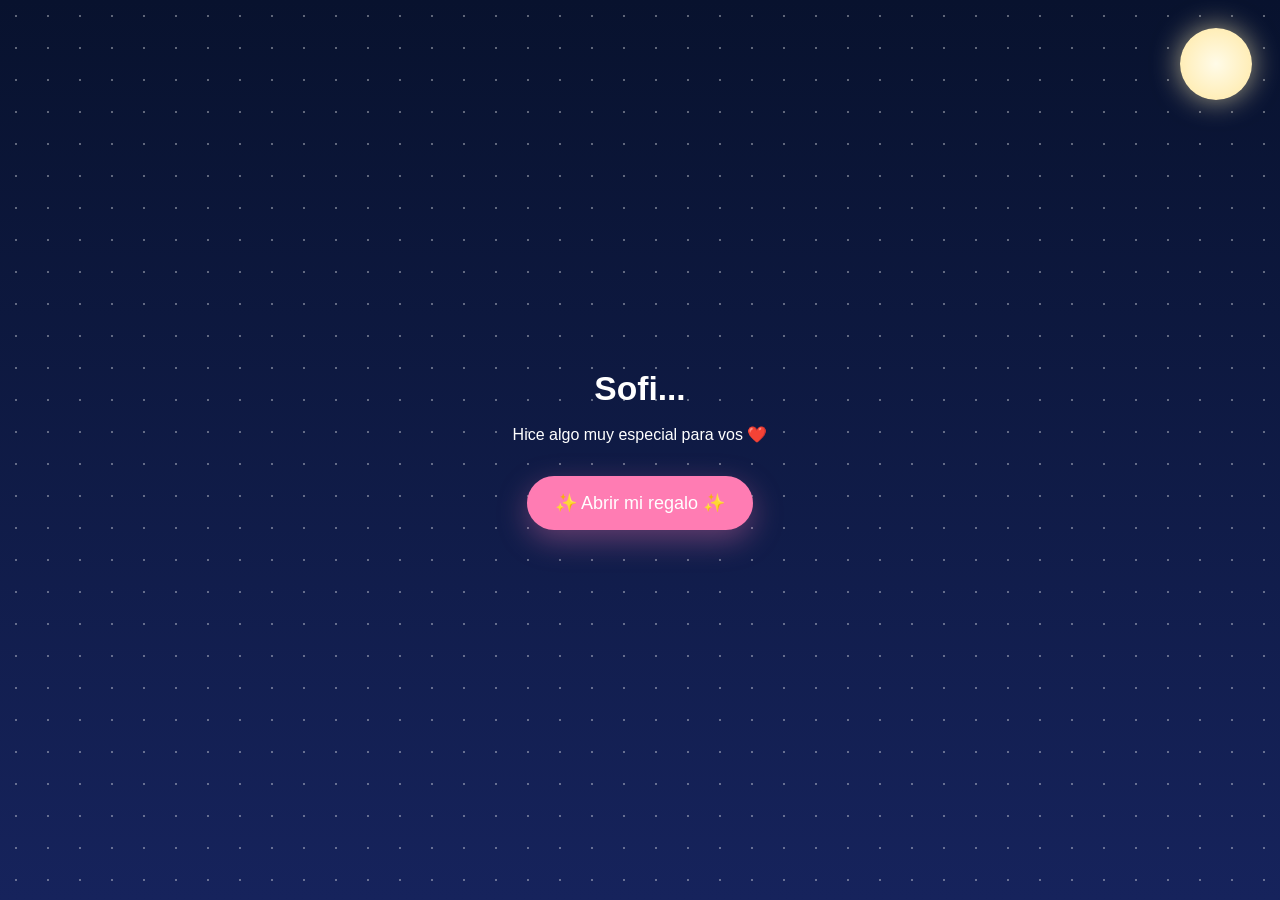
==== index.html @ 172b6b3c "Update index.html" ====
<!DOCTYPE html>
<html lang="es">
<head>
<meta charset="UTF-8">
<meta name="viewport" content="width=device-width, initial-scale=1.0">
<title>Para Sofi ❤️</title>
<style>
*{margin:0;padding:0;box-sizing:border-box;}
body{
  height:100vh;
  overflow:hidden;
  font-family:-apple-system,BlinkMacSystemFont,"Segoe UI",sans-serif;
  background:linear-gradient(180deg,#08122e,#16235c);
  color:white;
}
.sky::before{
  content:'';
  position:absolute;
  inset:0;
  background-image:radial-gradient(white 1px, transparent 1px);
  background-size:32px 32px;
  opacity:.35;
  animation:stars 20s linear infinite;
}
@keyframes stars{
  from{transform:translateY(0);}
  to{transform:translateY(24px);}
}
.moon{
  position:absolute;
  top:28px;
  right:28px;
  width:72px;
  height:72px;
  border-radius:50%;
  background:radial-gradient(circle,#fffbe8,#ffe8a3);
  box-shadow:0 0 28px rgba(255,240,180,.65);
}
.center{
  position:relative;
  z-index:2;
  height:100vh;
  display:flex;
  flex-direction:column;
  align-items:center;
  justify-content:center;
  text-align:center;
  padding:28px;
}
h1{font-size:2.1rem;margin-bottom:14px;}
p{max-width:320px;line-height:1.6;margin-bottom:28px;}
button{
  background:#ff7cb3;
  color:#fff;
  border:none;
  border-radius:999px;
  padding:16px 28px;
  font-size:18px;
  box-shadow:0 10px 30px rgba(255,124,179,.35);
}
.heart{
  position:absolute;
  bottom:-24px;
  color:#ff9ec7;
  font-size:20px;
  animation:up linear forwards;
  pointer-events:none;
}
@keyframes up{
  from{transform:translateY(0) scale(.8);opacity:0;}
  10%{opacity:.9;}
  to{transform:translateY(-110vh) scale(1.3);opacity:0;}
}
#scene{display:none;}
.cats{
  position:relative;
  width:340px;
  height:210px;
  margin:10px 0 16px;
}
.cat{
  position:absolute;
  bottom:12px;
  width:108px;
  height:108px;
  transition:left 2.4s ease,right 2.4s ease,transform .8s ease;
}
#gray{left:-130px;}
#white{right:-130px;}
.face{fill:#fff;}
.eye{fill:#333;}
.blush{fill:#f7b6c7;}
.nose{fill:#f7a6b8;}
#love{
  opacity:0;
  transition:opacity .9s ease;
}
#love.show{opacity:1;}
.bigHeart{
  position:absolute;
  left:50%;
  top:36px;
  transform:translateX(-50%) scale(0);
  font-size:34px;
  transition:transform .5s ease;
}
.bigHeart.show{
  transform:translateX(-50%) scale(1);
}
</style>
</head>
<body>
<div class="sky"></div>
<div class="moon"></div>

<div id="intro" class="center">
  <h1>Sofi...</h1>
  <p>Hice algo muy especial para vos ❤️</p>
  <button id="openBtn">✨ Abrir mi regalo ✨</button>
</div>

<div id="scene" class="center">
  <h1>Nuestra historia ❤️</h1>
  <div class="cats">
    <div class="bigHeart" id="bigHeart">💖</div>

    <div class="cat" id="gray">
      <svg viewBox="0 0 120 120">
        <polygon points="24,26 44,8 50,32" fill="#9ea5af"/>
        <polygon points="96,26 76,8 70,32" fill="#9ea5af"/>
        <circle cx="60" cy="60" r="38" fill="#b9bfc8"/>
        <circle class="eye" cx="47" cy="56" r="4"/>
        <circle class="eye" cx="73" cy="56" r="4"/>
        <ellipse class="nose" cx="60" cy="67" rx="5" ry="4"/>
        <circle class="blush" cx="42" cy="66" r="5"/>
        <circle class="blush" cx="78" cy="66" r="5"/>
      </svg>
    </div>

    <div class="cat" id="white">
      <svg viewBox="0 0 120 120">
        <polygon points="24,26 44,8 50,32" fill="#f0f0f0"/>
        <polygon points="96,26 76,8 70,32" fill="#f0f0f0"/>
        <circle cx="60" cy="60" r="38" fill="#ffffff"/>
        <circle class="eye" cx="47" cy="56" r="4"/>
        <circle class="eye" cx="73" cy="56" r="4"/>
        <ellipse class="nose" cx="60" cy="67" rx="5" ry="4"/>
        <circle class="blush" cx="42" cy="66" r="5"/>
        <circle class="blush" cx="78" cy="66" r="5"/>
      </svg>
    </div>
  </div>
  <p id="love">Como ellos, yo siempre voy a elegir acercarme a vos.</p>
</div>

<script>
function heart(){
  const h=document.createElement('div');
  h.className='heart';
  h.textContent='❤';
  h.style.left=Math.random()*100+'vw';
  h.style.animationDuration=(4+Math.random()*3)+'s';
  document.body.appendChild(h);
  setTimeout(()=>h.remove(),7000);
}
setInterval(heart,650);

const intro=document.getElementById('intro');
const scene=document.getElementById('scene');
const gray=document.getElementById('gray');
const white=document.getElementById('white');
const love=document.getElementById('love');
const bigHeart=document.getElementById('bigHeart');

document.getElementById('openBtn').onclick=()=>{
  intro.style.display='none';
  scene.style.display='flex';

  setTimeout(()=>{
    gray.style.left='98px';
    white.style.right='98px';
  },200);

  setTimeout(()=>{
    gray.style.transform='scale(1.08)';
    white.style.transform='scale(1.08)';
    bigHeart.classList.add('show');
    love.classList.add('show');
  },2700);
};
</script>
</body>
</html>
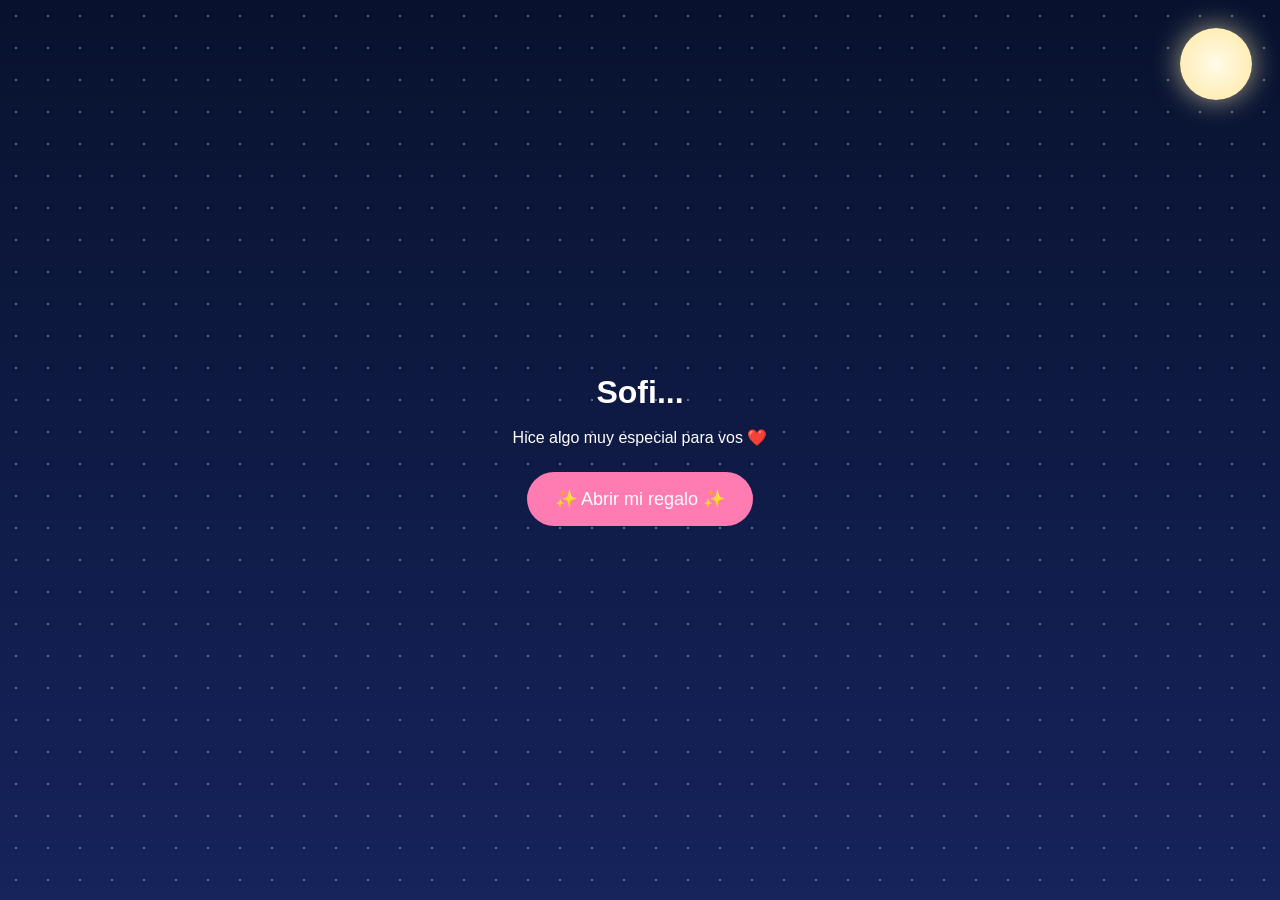
==== commit 7c0dcccc: "Update index.html" ====
--- a/index.html
+++ b/index.html
@@ -7,27 +7,24 @@
 <style>
 *{margin:0;padding:0;box-sizing:border-box;}
 body{
-  height:100vh;
-  overflow:hidden;
   font-family:-apple-system,BlinkMacSystemFont,"Segoe UI",sans-serif;
   background:linear-gradient(180deg,#08122e,#16235c);
   color:white;
+  overflow:hidden;
+  height:100vh;
 }
 .sky::before{
   content:'';
-  position:absolute;
+  position:fixed;
   inset:0;
   background-image:radial-gradient(white 1px, transparent 1px);
   background-size:32px 32px;
   opacity:.35;
   animation:stars 20s linear infinite;
 }
-@keyframes stars{
-  from{transform:translateY(0);}
-  to{transform:translateY(24px);}
-}
+@keyframes stars{from{transform:translateY(0);}to{transform:translateY(24px);}}
 .moon{
-  position:absolute;
+  position:fixed;
   top:28px;
   right:28px;
   width:72px;
@@ -36,19 +33,19 @@
   background:radial-gradient(circle,#fffbe8,#ffe8a3);
   box-shadow:0 0 28px rgba(255,240,180,.65);
 }
-.center{
-  position:relative;
-  z-index:2;
-  height:100vh;
+.screen{
+  position:absolute;
+  inset:0;
   display:flex;
   flex-direction:column;
   align-items:center;
   justify-content:center;
   text-align:center;
-  padding:28px;
-}
-h1{font-size:2.1rem;margin-bottom:14px;}
-p{max-width:320px;line-height:1.6;margin-bottom:28px;}
+  padding:24px;
+}
+.hidden{display:none;}
+h1{font-size:2rem;margin-bottom:14px;}
+p{max-width:320px;line-height:1.6;margin-bottom:22px;}
 button{
   background:#ff7cb3;
   color:#fff;
@@ -56,13 +53,11 @@
   border-radius:999px;
   padding:16px 28px;
   font-size:18px;
-  box-shadow:0 10px 30px rgba(255,124,179,.35);
 }
 .heart{
-  position:absolute;
-  bottom:-24px;
+  position:fixed;
+  bottom:-20px;
   color:#ff9ec7;
-  font-size:20px;
   animation:up linear forwards;
   pointer-events:none;
 }
@@ -71,41 +66,68 @@
   10%{opacity:.9;}
   to{transform:translateY(-110vh) scale(1.3);opacity:0;}
 }
-#scene{display:none;}
 .cats{
   position:relative;
-  width:340px;
-  height:210px;
-  margin:10px 0 16px;
+  width:320px;
+  height:170px;
+  margin:10px 0 20px;
 }
 .cat{
   position:absolute;
+  width:90px;
+  height:90px;
+  transition:all 2s ease;
+}
+#gray{left:-120px;}
+#white{right:-120px;}
+.gift{
+  width:110px;
+  height:110px;
+  border-radius:24px;
+  background:#ff9ec7;
+  display:flex;
+  align-items:center;
+  justify-content:center;
+  font-size:54px;
+  box-shadow:0 0 24px rgba(255,158,199,.55);
+  animation:floatGift 2.5s ease-in-out infinite;
+  margin:18px 0;
+}
+@keyframes floatGift{
+  0%,100%{transform:translateY(0);}
+  50%{transform:translateY(-8px);}
+}
+.envelope{
+  width:260px;
+  height:170px;
+  background:#fff4f7;
+  border-radius:14px;
+  position:relative;
+  color:#333;
+  box-shadow:0 12px 28px rgba(0,0,0,.25);
+}
+.flap{
+  position:absolute;
+  top:0;
+  left:0;
+  right:0;
+  height:78px;
+  background:#ffd6e5;
+  clip-path:polygon(0 0,100% 0,50% 100%);
+}
+.letter{
+  position:absolute;
+  left:12px;
+  right:12px;
+  top:58px;
   bottom:12px;
-  width:108px;
-  height:108px;
-  transition:left 2.4s ease,right 2.4s ease,transform .8s ease;
-}
-#gray{left:-130px;}
-#white{right:-130px;}
-.face{fill:#fff;}
-.eye{fill:#333;}
-.blush{fill:#f7b6c7;}
-.nose{fill:#f7a6b8;}
-#love{
-  opacity:0;
-  transition:opacity .9s ease;
-}
-#love.show{opacity:1;}
-.bigHeart{
-  position:absolute;
-  left:50%;
-  top:36px;
-  transform:translateX(-50%) scale(0);
-  font-size:34px;
-  transition:transform .5s ease;
-}
-.bigHeart.show{
-  transform:translateX(-50%) scale(1);
+  background:#fff;
+  border-radius:10px;
+  padding:12px;
+  overflow:auto;
+  text-align:left;
+  font-size:14px;
+  line-height:1.45;
 }
 </style>
 </head>
@@ -113,44 +135,69 @@
 <div class="sky"></div>
 <div class="moon"></div>
 
-<div id="intro" class="center">
+<div id="intro" class="screen">
   <h1>Sofi...</h1>
   <p>Hice algo muy especial para vos ❤️</p>
-  <button id="openBtn">✨ Abrir mi regalo ✨</button>
-</div>
-
-<div id="scene" class="center">
+  <button id="start">✨ Abrir mi regalo ✨</button>
+</div>
+
+<div id="cats" class="screen hidden">
   <h1>Nuestra historia ❤️</h1>
   <div class="cats">
-    <div class="bigHeart" id="bigHeart">💖</div>
-
-    <div class="cat" id="gray">
+    <div id="gray" class="cat">
       <svg viewBox="0 0 120 120">
         <polygon points="24,26 44,8 50,32" fill="#9ea5af"/>
         <polygon points="96,26 76,8 70,32" fill="#9ea5af"/>
         <circle cx="60" cy="60" r="38" fill="#b9bfc8"/>
-        <circle class="eye" cx="47" cy="56" r="4"/>
-        <circle class="eye" cx="73" cy="56" r="4"/>
-        <ellipse class="nose" cx="60" cy="67" rx="5" ry="4"/>
-        <circle class="blush" cx="42" cy="66" r="5"/>
-        <circle class="blush" cx="78" cy="66" r="5"/>
+        <circle cx="47" cy="56" r="4" fill="#333"/>
+        <circle cx="73" cy="56" r="4" fill="#333"/>
+        <ellipse cx="60" cy="67" rx="5" ry="4" fill="#f7a6b8"/>
+        <circle cx="42" cy="66" r="5" fill="#f7b6c7"/>
+        <circle cx="78" cy="66" r="5" fill="#f7b6c7"/>
       </svg>
     </div>
-
-    <div class="cat" id="white">
+    <div id="white" class="cat">
       <svg viewBox="0 0 120 120">
         <polygon points="24,26 44,8 50,32" fill="#f0f0f0"/>
         <polygon points="96,26 76,8 70,32" fill="#f0f0f0"/>
         <circle cx="60" cy="60" r="38" fill="#ffffff"/>
-        <circle class="eye" cx="47" cy="56" r="4"/>
-        <circle class="eye" cx="73" cy="56" r="4"/>
-        <ellipse class="nose" cx="60" cy="67" rx="5" ry="4"/>
-        <circle class="blush" cx="42" cy="66" r="5"/>
-        <circle class="blush" cx="78" cy="66" r="5"/>
+        <circle cx="47" cy="56" r="4" fill="#333"/>
+        <circle cx="73" cy="56" r="4" fill="#333"/>
+        <ellipse cx="60" cy="67" rx="5" ry="4" fill="#f7a6b8"/>
+        <circle cx="42" cy="66" r="5" fill="#ffd0dd"/>
+        <circle cx="78" cy="66" r="5" fill="#ffd0dd"/>
       </svg>
     </div>
   </div>
-  <p id="love">Como ellos, yo siempre voy a elegir acercarme a vos.</p>
+  <p>Como ellos, yo siempre voy a elegir acercarme a vos.</p>
+</div>
+
+<div id="gift" class="screen hidden">
+  <h1>Tengo una sorpresa para vos...</h1>
+  <div class="gift" id="giftBox">🎁</div>
+  <p>Tocá el regalo</p>
+</div>
+
+<div id="letter" class="screen hidden">
+  <h1>Para vos, mi amor ❤️</h1>
+  <div class="envelope">
+    <div class="flap"></div>
+    <div class="letter">
+      <p><strong>Hola mi amor, feliz Día de la Novia.</strong></p>
+      <p>La verdad no conozco mucho de fechas o cosas por el estilo, pero por vos me aprendo todas.</p>
+      <p>Te quería agradecer por enseñarme a amar de verdad, a confiar. Cada día me siento agradecido por la grandiosa novia que tengo: hermosa, inteligente, atlética, siempre pensás en tu familia y amigos y cuidás a todos con un amor que admiro muchísimo.</p>
+      <p>Sos un ejemplo en todo sentido. Siempre aprendo de vos y me ayudaste a mejorar en todo. Te amo y estoy totalmente agradecido con vos.</p>
+      <p>No hay momentos malos a tu lado; incluso cuando algo es difícil, nuestro ambiente cambia. Amo la energía y la sinergia que creamos juntos. Es única.</p>
+      <p>Hasta hacer nada con vos es todo. Lo mínimo se vuelve grandioso.</p>
+      <p>Aún tengo mis cosas por arreglar, pero quiero mejorar para ser el novio que merecés.</p>
+      <p>Gracias por aparecer en mi vida. Sos vos con quien quiero construir un futuro, porque siento que todo lo podemos hablar.</p>
+      <p>Obviamente nos podemos enojar, pero siempre que me pidas amor, jamás te lo voy a negar.</p>
+      <p>Un beso y un abrazo mío siempre serán tuyos.</p>
+      <p>Amo cómo buscamos lo mejor del otro y cómo queremos mejorar juntos.</p>
+      <p><strong>Te adoro, mi vida. Feliz Día de la Novia.</strong></p>
+      <p><strong>Te ama Jeffry, y muchísimo.</strong></p>
+    </div>
+  </div>
 </div>
 
 <script>
@@ -166,27 +213,28 @@
 setInterval(heart,650);
 
 const intro=document.getElementById('intro');
-const scene=document.getElementById('scene');
+const cats=document.getElementById('cats');
+const gift=document.getElementById('gift');
+const letter=document.getElementById('letter');
 const gray=document.getElementById('gray');
 const white=document.getElementById('white');
-const love=document.getElementById('love');
-const bigHeart=document.getElementById('bigHeart');
-
-document.getElementById('openBtn').onclick=()=>{
-  intro.style.display='none';
-  scene.style.display='flex';
-
+
+document.getElementById('start').onclick=()=>{
+  intro.classList.add('hidden');
+  cats.classList.remove('hidden');
   setTimeout(()=>{
-    gray.style.left='98px';
-    white.style.right='98px';
+    gray.style.left='90px';
+    white.style.right='90px';
   },200);
-
   setTimeout(()=>{
-    gray.style.transform='scale(1.08)';
-    white.style.transform='scale(1.08)';
-    bigHeart.classList.add('show');
-    love.classList.add('show');
-  },2700);
+    cats.classList.add('hidden');
+    gift.classList.remove('hidden');
+  },3200);
+};
+
+document.getElementById('giftBox').onclick=()=>{
+  gift.classList.add('hidden');
+  letter.classList.remove('hidden');
 };
 </script>
 </body>
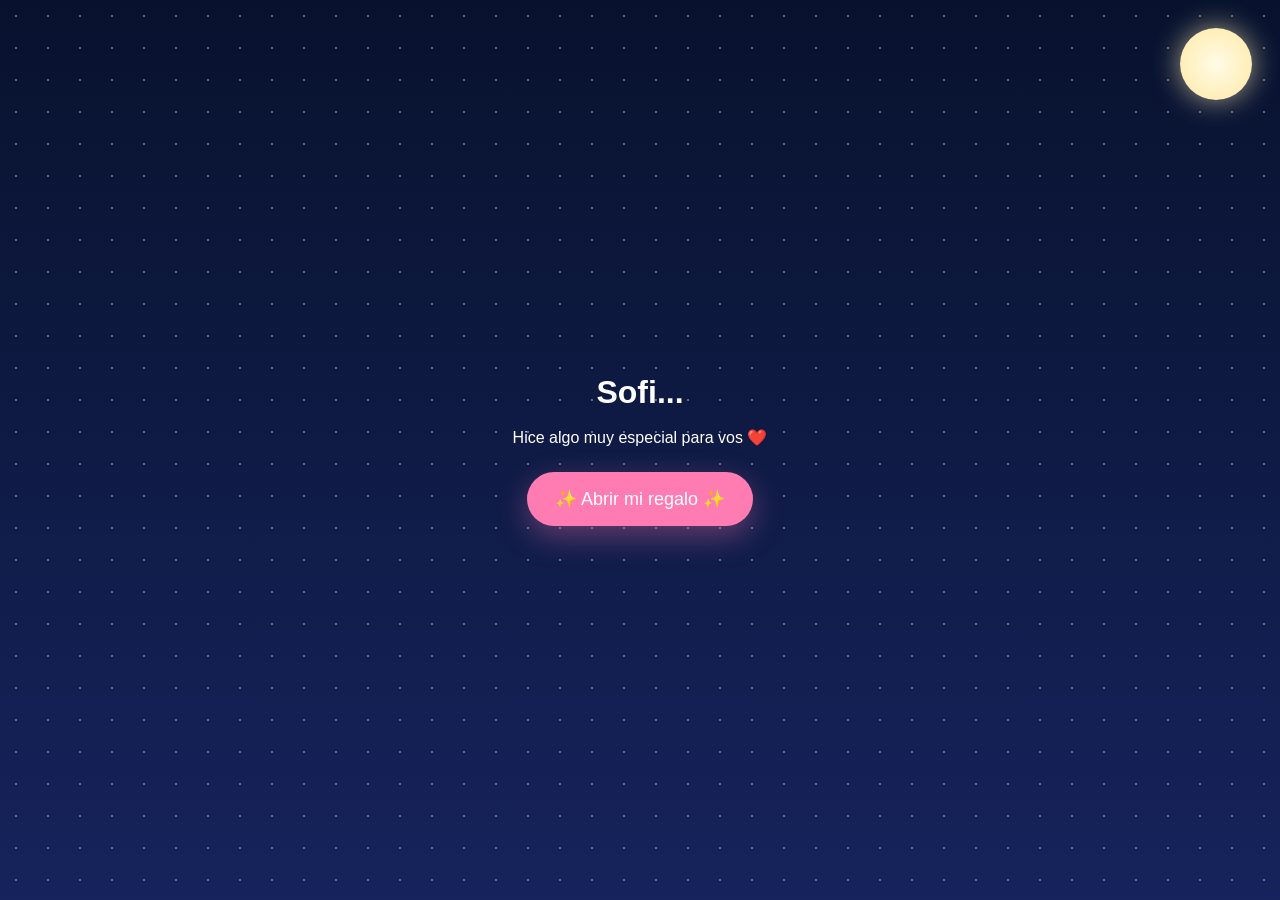
==== commit 04e50983: "Update index.html" ====
--- a/index.html
+++ b/index.html
@@ -1,241 +1,145 @@
 <!DOCTYPE html>
 <html lang="es">
 <head>
-<meta charset="UTF-8">
-<meta name="viewport" content="width=device-width, initial-scale=1.0">
-<title>Para Sofi ❤️</title>
-<style>
-*{margin:0;padding:0;box-sizing:border-box;}
-body{
-  font-family:-apple-system,BlinkMacSystemFont,"Segoe UI",sans-serif;
-  background:linear-gradient(180deg,#08122e,#16235c);
-  color:white;
-  overflow:hidden;
-  height:100vh;
-}
-.sky::before{
-  content:'';
-  position:fixed;
-  inset:0;
-  background-image:radial-gradient(white 1px, transparent 1px);
-  background-size:32px 32px;
-  opacity:.35;
-  animation:stars 20s linear infinite;
-}
-@keyframes stars{from{transform:translateY(0);}to{transform:translateY(24px);}}
-.moon{
-  position:fixed;
-  top:28px;
-  right:28px;
-  width:72px;
-  height:72px;
-  border-radius:50%;
-  background:radial-gradient(circle,#fffbe8,#ffe8a3);
-  box-shadow:0 0 28px rgba(255,240,180,.65);
-}
-.screen{
-  position:absolute;
-  inset:0;
-  display:flex;
-  flex-direction:column;
-  align-items:center;
-  justify-content:center;
-  text-align:center;
-  padding:24px;
-}
-.hidden{display:none;}
-h1{font-size:2rem;margin-bottom:14px;}
-p{max-width:320px;line-height:1.6;margin-bottom:22px;}
-button{
-  background:#ff7cb3;
-  color:#fff;
-  border:none;
-  border-radius:999px;
-  padding:16px 28px;
-  font-size:18px;
-}
-.heart{
-  position:fixed;
-  bottom:-20px;
-  color:#ff9ec7;
-  animation:up linear forwards;
-  pointer-events:none;
-}
-@keyframes up{
-  from{transform:translateY(0) scale(.8);opacity:0;}
-  10%{opacity:.9;}
-  to{transform:translateY(-110vh) scale(1.3);opacity:0;}
-}
-.cats{
-  position:relative;
-  width:320px;
-  height:170px;
-  margin:10px 0 20px;
-}
-.cat{
-  position:absolute;
-  width:90px;
-  height:90px;
-  transition:all 2s ease;
-}
-#gray{left:-120px;}
-#white{right:-120px;}
-.gift{
-  width:110px;
-  height:110px;
-  border-radius:24px;
-  background:#ff9ec7;
-  display:flex;
-  align-items:center;
-  justify-content:center;
-  font-size:54px;
-  box-shadow:0 0 24px rgba(255,158,199,.55);
-  animation:floatGift 2.5s ease-in-out infinite;
-  margin:18px 0;
-}
-@keyframes floatGift{
-  0%,100%{transform:translateY(0);}
-  50%{transform:translateY(-8px);}
-}
-.envelope{
-  width:260px;
-  height:170px;
-  background:#fff4f7;
-  border-radius:14px;
-  position:relative;
-  color:#333;
-  box-shadow:0 12px 28px rgba(0,0,0,.25);
-}
-.flap{
-  position:absolute;
-  top:0;
-  left:0;
-  right:0;
-  height:78px;
-  background:#ffd6e5;
-  clip-path:polygon(0 0,100% 0,50% 100%);
-}
-.letter{
-  position:absolute;
-  left:12px;
-  right:12px;
-  top:58px;
-  bottom:12px;
-  background:#fff;
-  border-radius:10px;
-  padding:12px;
-  overflow:auto;
-  text-align:left;
-  font-size:14px;
-  line-height:1.45;
-}
-</style>
+  <meta charset="UTF-8">
+  <meta name="viewport" content="width=device-width, initial-scale=1.0">
+  <title>Para Sofi ❤️</title>
+  <link rel="stylesheet" href="style.css">
 </head>
 <body>
-<div class="sky"></div>
-<div class="moon"></div>
 
-<div id="intro" class="screen">
-  <h1>Sofi...</h1>
-  <p>Hice algo muy especial para vos ❤️</p>
-  <button id="start">✨ Abrir mi regalo ✨</button>
-</div>
+  <div class="sky"></div>
+  <div class="moon"></div>
 
-<div id="cats" class="screen hidden">
-  <h1>Nuestra historia ❤️</h1>
-  <div class="cats">
-    <div id="gray" class="cat">
-      <svg viewBox="0 0 120 120">
-        <polygon points="24,26 44,8 50,32" fill="#9ea5af"/>
-        <polygon points="96,26 76,8 70,32" fill="#9ea5af"/>
-        <circle cx="60" cy="60" r="38" fill="#b9bfc8"/>
-        <circle cx="47" cy="56" r="4" fill="#333"/>
-        <circle cx="73" cy="56" r="4" fill="#333"/>
-        <ellipse cx="60" cy="67" rx="5" ry="4" fill="#f7a6b8"/>
-        <circle cx="42" cy="66" r="5" fill="#f7b6c7"/>
-        <circle cx="78" cy="66" r="5" fill="#f7b6c7"/>
-      </svg>
+  <!-- Pantalla inicial -->
+  <div id="intro" class="screen">
+    <h1>Sofi...</h1>
+    <p>Hice algo muy especial para vos ❤️</p>
+    <button id="start">✨ Abrir mi regalo ✨</button>
+  </div>
+
+  <!-- Gatitos -->
+  <div id="cats" class="screen hidden">
+    <h1>Nuestra historia ❤️</h1>
+
+    <div class="cats">
+
+      <div id="gray" class="cat">
+        <svg viewBox="0 0 120 120">
+          <polygon points="24,26 44,8 50,32" fill="#9ea5af"/>
+          <polygon points="96,26 76,8 70,32" fill="#9ea5af"/>
+          <circle cx="60" cy="60" r="38" fill="#b9bfc8"/>
+          <circle cx="47" cy="56" r="4" fill="#333"/>
+          <circle cx="73" cy="56" r="4" fill="#333"/>
+          <ellipse cx="60" cy="67" rx="5" ry="4" fill="#f7a6b8"/>
+          <circle cx="42" cy="66" r="5" fill="#f7b6c7"/>
+          <circle cx="78" cy="66" r="5" fill="#f7b6c7"/>
+        </svg>
+      </div>
+
+      <div id="white" class="cat">
+        <svg viewBox="0 0 120 120">
+          <polygon points="24,26 44,8 50,32" fill="#f0f0f0"/>
+          <polygon points="96,26 76,8 70,32" fill="#f0f0f0"/>
+          <circle cx="60" cy="60" r="38" fill="#ffffff"/>
+          <circle cx="47" cy="56" r="4" fill="#333"/>
+          <circle cx="73" cy="56" r="4" fill="#333"/>
+          <ellipse cx="60" cy="67" rx="5" ry="4" fill="#f7a6b8"/>
+          <circle cx="42" cy="66" r="5" fill="#ffd0dd"/>
+          <circle cx="78" cy="66" r="5" fill="#ffd0dd"/>
+        </svg>
+      </div>
+
     </div>
-    <div id="white" class="cat">
-      <svg viewBox="0 0 120 120">
-        <polygon points="24,26 44,8 50,32" fill="#f0f0f0"/>
-        <polygon points="96,26 76,8 70,32" fill="#f0f0f0"/>
-        <circle cx="60" cy="60" r="38" fill="#ffffff"/>
-        <circle cx="47" cy="56" r="4" fill="#333"/>
-        <circle cx="73" cy="56" r="4" fill="#333"/>
-        <ellipse cx="60" cy="67" rx="5" ry="4" fill="#f7a6b8"/>
-        <circle cx="42" cy="66" r="5" fill="#ffd0dd"/>
-        <circle cx="78" cy="66" r="5" fill="#ffd0dd"/>
-      </svg>
+
+    <p>Como ellos, yo siempre voy a elegir acercarme a vos.</p>
+  </div>
+
+  <!-- Regalo -->
+  <div id="gift" class="screen hidden">
+    <h1>Tengo una sorpresa para vos...</h1>
+
+    <div class="gift" id="giftBox">🎁</div>
+
+    <p>Tocá el regalo</p>
+  </div>
+
+  <!-- Carta -->
+  <div id="letter" class="screen hidden">
+    <h1>Para vos, mi amor ❤️</h1>
+
+    <div class="envelope">
+      <div class="flap"></div>
+
+      <div class="letter">
+
+        <p><strong>Hola mi amor, feliz Día de la Novia.</strong></p>
+
+        <p>
+          La verdad no conozco mucho de fechas o cosas por el estilo,
+          pero por vos me aprendo todas.
+        </p>
+
+        <p>
+          Te quería agradecer por enseñarme a amar de verdad, a confiar.
+          Cada día me siento agradecido por la grandiosa novia que tengo:
+          hermosa, inteligente, atlética, siempre pensás en tu familia y amigos
+          y cuidás a todos con un amor que admiro muchísimo.
+        </p>
+
+        <p>
+          Sos un ejemplo en todo sentido.
+          Siempre aprendo de vos y me ayudaste a mejorar en todo.
+          Te amo y estoy totalmente agradecido con vos.
+        </p>
+
+        <p>
+          No hay momentos malos a tu lado; incluso cuando algo es difícil,
+          nuestro ambiente cambia.
+          Amo la energía y la sinergia que creamos juntos.
+          Es única.
+        </p>
+
+        <p>
+          Hasta hacer nada con vos es todo.
+          Lo mínimo se vuelve grandioso.
+        </p>
+
+        <p>
+          Aún tengo mis cosas por arreglar,
+          pero quiero mejorar para ser el novio que merecés.
+        </p>
+
+        <p>
+          Gracias por aparecer en mi vida.
+          Sos vos con quien quiero construir un futuro,
+          porque siento que todo lo podemos hablar.
+        </p>
+
+        <p>
+          Obviamente nos podemos enojar,
+          pero siempre que me pidas amor,
+          jamás te lo voy a negar.
+        </p>
+
+        <p>
+          Un beso y un abrazo mío siempre serán tuyos.
+        </p>
+
+        <p>
+          Amo cómo buscamos lo mejor del otro
+          y cómo queremos mejorar juntos.
+        </p>
+
+        <p><strong>Te adoro, mi vida. Feliz Día de la Novia.</strong></p>
+
+        <p><strong>Te ama Jeffry, y muchísimo.</strong></p>
+
+      </div>
     </div>
   </div>
-  <p>Como ellos, yo siempre voy a elegir acercarme a vos.</p>
-</div>
 
-<div id="gift" class="screen hidden">
-  <h1>Tengo una sorpresa para vos...</h1>
-  <div class="gift" id="giftBox">🎁</div>
-  <p>Tocá el regalo</p>
-</div>
+  <script src="script.js"></script>
 
-<div id="letter" class="screen hidden">
-  <h1>Para vos, mi amor ❤️</h1>
-  <div class="envelope">
-    <div class="flap"></div>
-    <div class="letter">
-      <p><strong>Hola mi amor, feliz Día de la Novia.</strong></p>
-      <p>La verdad no conozco mucho de fechas o cosas por el estilo, pero por vos me aprendo todas.</p>
-      <p>Te quería agradecer por enseñarme a amar de verdad, a confiar. Cada día me siento agradecido por la grandiosa novia que tengo: hermosa, inteligente, atlética, siempre pensás en tu familia y amigos y cuidás a todos con un amor que admiro muchísimo.</p>
-      <p>Sos un ejemplo en todo sentido. Siempre aprendo de vos y me ayudaste a mejorar en todo. Te amo y estoy totalmente agradecido con vos.</p>
-      <p>No hay momentos malos a tu lado; incluso cuando algo es difícil, nuestro ambiente cambia. Amo la energía y la sinergia que creamos juntos. Es única.</p>
-      <p>Hasta hacer nada con vos es todo. Lo mínimo se vuelve grandioso.</p>
-      <p>Aún tengo mis cosas por arreglar, pero quiero mejorar para ser el novio que merecés.</p>
-      <p>Gracias por aparecer en mi vida. Sos vos con quien quiero construir un futuro, porque siento que todo lo podemos hablar.</p>
-      <p>Obviamente nos podemos enojar, pero siempre que me pidas amor, jamás te lo voy a negar.</p>
-      <p>Un beso y un abrazo mío siempre serán tuyos.</p>
-      <p>Amo cómo buscamos lo mejor del otro y cómo queremos mejorar juntos.</p>
-      <p><strong>Te adoro, mi vida. Feliz Día de la Novia.</strong></p>
-      <p><strong>Te ama Jeffry, y muchísimo.</strong></p>
-    </div>
-  </div>
-</div>
-
-<script>
-function heart(){
-  const h=document.createElement('div');
-  h.className='heart';
-  h.textContent='❤';
-  h.style.left=Math.random()*100+'vw';
-  h.style.animationDuration=(4+Math.random()*3)+'s';
-  document.body.appendChild(h);
-  setTimeout(()=>h.remove(),7000);
-}
-setInterval(heart,650);
-
-const intro=document.getElementById('intro');
-const cats=document.getElementById('cats');
-const gift=document.getElementById('gift');
-const letter=document.getElementById('letter');
-const gray=document.getElementById('gray');
-const white=document.getElementById('white');
-
-document.getElementById('start').onclick=()=>{
-  intro.classList.add('hidden');
-  cats.classList.remove('hidden');
-  setTimeout(()=>{
-    gray.style.left='90px';
-    white.style.right='90px';
-  },200);
-  setTimeout(()=>{
-    cats.classList.add('hidden');
-    gift.classList.remove('hidden');
-  },3200);
-};
-
-document.getElementById('giftBox').onclick=()=>{
-  gift.classList.add('hidden');
-  letter.classList.remove('hidden');
-};
-</script>
 </body>
 </html>
--- a/style.css
+++ b/style.css
@@ -0,0 +1,173 @@
+*{
+  margin:0;
+  padding:0;
+  box-sizing:border-box;
+}
+
+body{
+  font-family:-apple-system,BlinkMacSystemFont,"Segoe UI",sans-serif;
+  background:linear-gradient(180deg,#08122e,#16235c);
+  color:white;
+  overflow:hidden;
+  height:100vh;
+}
+
+.sky::before{
+  content:'';
+  position:fixed;
+  inset:0;
+  background-image:radial-gradient(white 1px, transparent 1px);
+  background-size:32px 32px;
+  opacity:.35;
+  animation:stars 20s linear infinite;
+}
+
+@keyframes stars{
+  from{transform:translateY(0);}
+  to{transform:translateY(24px);}
+}
+
+.moon{
+  position:fixed;
+  top:28px;
+  right:28px;
+  width:72px;
+  height:72px;
+  border-radius:50%;
+  background:radial-gradient(circle,#fffbe8,#ffe8a3);
+  box-shadow:0 0 28px rgba(255,240,180,.65);
+}
+
+.screen{
+  position:absolute;
+  inset:0;
+  display:flex;
+  flex-direction:column;
+  align-items:center;
+  justify-content:center;
+  text-align:center;
+  padding:24px;
+}
+
+.hidden{
+  display:none;
+}
+
+h1{
+  font-size:2rem;
+  margin-bottom:14px;
+}
+
+p{
+  max-width:320px;
+  line-height:1.6;
+  margin-bottom:22px;
+}
+
+button{
+  background:#ff7cb3;
+  color:#fff;
+  border:none;
+  border-radius:999px;
+  padding:16px 28px;
+  font-size:18px;
+  box-shadow:0 10px 30px rgba(255,124,179,.35);
+}
+
+.heart{
+  position:fixed;
+  bottom:-20px;
+  color:#ff9ec7;
+  animation:up linear forwards;
+  pointer-events:none;
+}
+
+@keyframes up{
+  from{
+    transform:translateY(0) scale(.8);
+    opacity:0;
+  }
+  10%{
+    opacity:.9;
+  }
+  to{
+    transform:translateY(-110vh) scale(1.3);
+    opacity:0;
+  }
+}
+
+.cats{
+  position:relative;
+  width:320px;
+  height:170px;
+  margin:10px 0 20px;
+}
+
+.cat{
+  position:absolute;
+  width:90px;
+  height:90px;
+  transition:all 2s ease;
+}
+
+#gray{
+  left:-120px;
+}
+
+#white{
+  right:-120px;
+}
+
+.gift{
+  width:110px;
+  height:110px;
+  border-radius:24px;
+  background:#ff9ec7;
+  display:flex;
+  align-items:center;
+  justify-content:center;
+  font-size:54px;
+  box-shadow:0 0 24px rgba(255,158,199,.55);
+  animation:floatGift 2.5s ease-in-out infinite;
+  margin:18px 0;
+}
+
+@keyframes floatGift{
+  0%,100%{transform:translateY(0);}
+  50%{transform:translateY(-8px);}
+}
+
+.envelope{
+  width:260px;
+  height:170px;
+  background:#fff4f7;
+  border-radius:14px;
+  position:relative;
+  color:#333;
+  box-shadow:0 12px 28px rgba(0,0,0,.25);
+}
+
+.flap{
+  position:absolute;
+  top:0;
+  left:0;
+  right:0;
+  height:78px;
+  background:#ffd6e5;
+  clip-path:polygon(0 0,100% 0,50% 100%);
+}
+
+.letter{
+  position:absolute;
+  left:12px;
+  right:12px;
+  top:58px;
+  bottom:12px;
+  background:#fff;
+  border-radius:10px;
+  padding:12px;
+  overflow:auto;
+  text-align:left;
+  font-size:14px;
+  line-height:1.45;
+}
